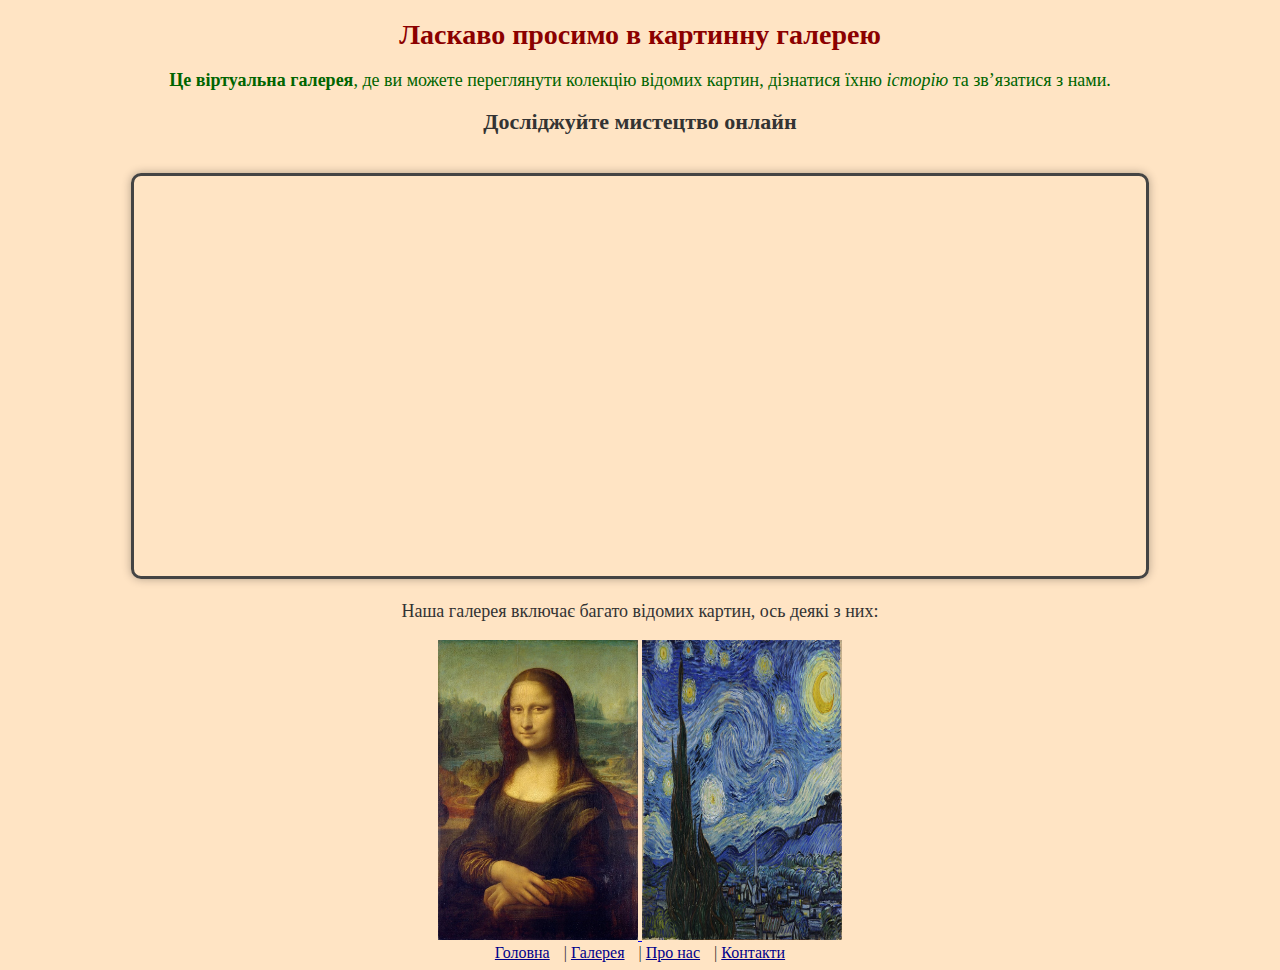
==== index.html @ 80d684b8 "+++" ====
<!DOCTYPE html>
<html lang="uk">

<head>
    <meta charset="UTF-8">
    <meta name="viewport" content="width=device-width, initial-scale=1.0">
    <meta name="author" content="ІС-32 Лємаєва Олександра">
    <title>Головна сторінка</title>
</head>

<body
    style="background-color: bisque; background-size: 100%; color: #333; font-family: 'Georgia', serif; text-align: center;">
    <h1 style="font-size: 28px; color: darkred;">Ласкаво просимо в картинну галерею</h1>

    <p style="font-size: 18px; color: darkgreen;">
        <b>Це віртуальна галерея</b>, де ви можете переглянути колекцію відомих картин,
        дізнатися їхню <i>історію</i> та зв’язатися з нами.
    </p>

    <h2 style="font-size: 22px;">Досліджуйте мистецтво онлайн</h2>

    <iframe src="https://www.uffizi.it/video-storie/uffizi" allowfullscreen
        style="width: 80%; height: 400px; border: 3px solid #444; border-radius: 10px; box-shadow: 0 0 10px rgba(0, 0, 0, 0.3); margin-top: 20px;">
    </iframe>

    <p style="font-size: 18px;">Наша галерея включає багато відомих картин, ось деякі з них:</p>

    <a href="images/monalisa_large.jpg" target="_blank">
        <img src="images/monalisa_small.jpg" width="200" height="300" alt="Мона Ліза">
    </a>
    <a href="images/starrynight_large.jpg" target="_blank">
        <img src="images/starrynight_small.jpg" width="200" height="300" alt="Зоряна ніч">
    </a>

    <nav>
        <a href="index.html" style="font-size: 16px; color: darkblue; margin-right: 10px;">Головна</a> |
        <a href="gallery.html" style="font-size: 16px; color: darkblue; margin-right: 10px;">Галерея</a> |
        <a href="about.html" style="font-size: 16px; color: darkblue; margin-right: 10px;">Про нас</a> |
        <a href="contact.html" style="font-size: 16px; color: darkblue;">Контакти</a>
    </nav>

</body>

</html>
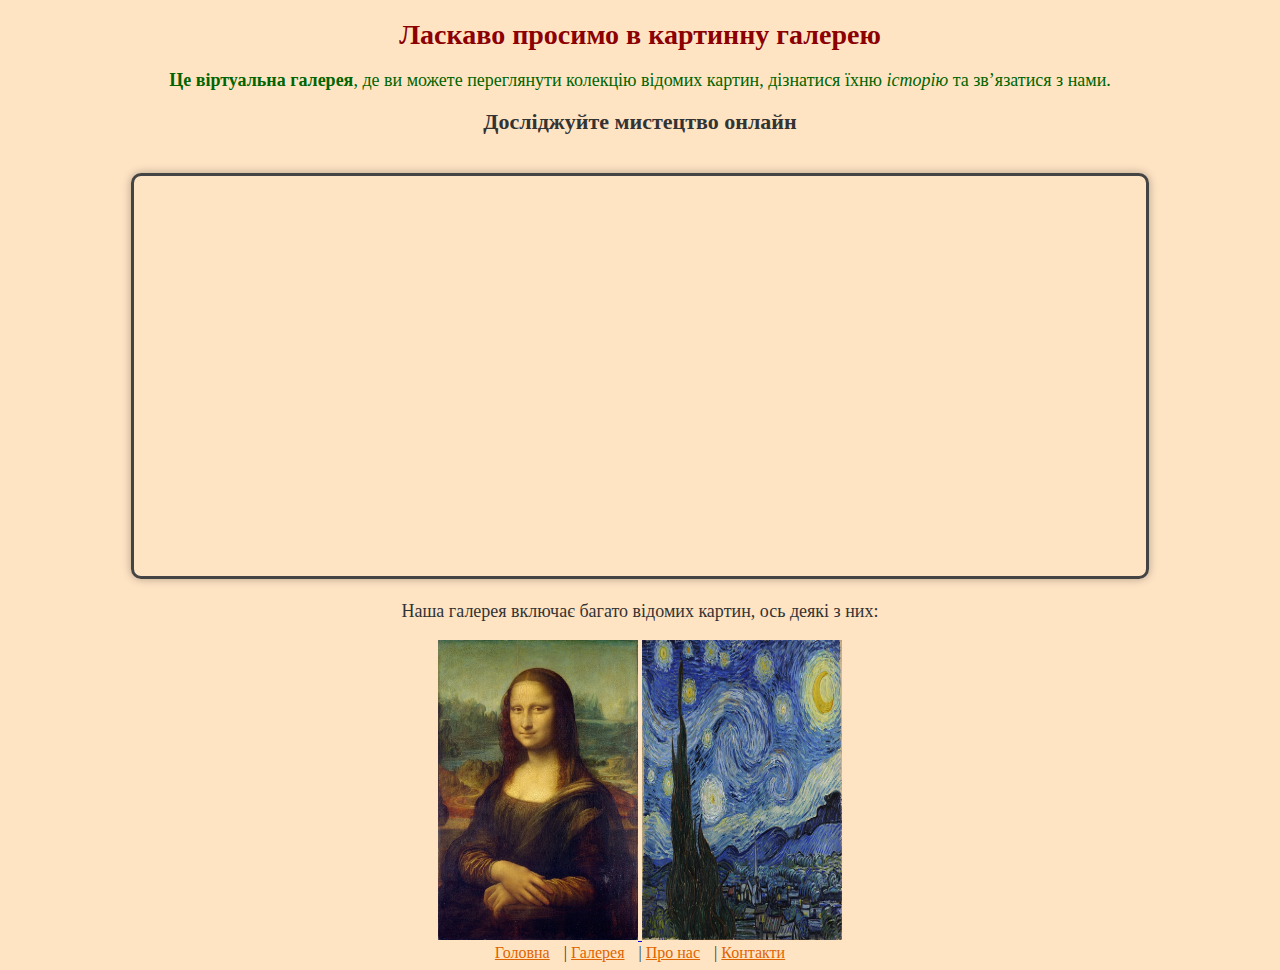
==== commit a5904f95: "++" ====
--- a/index.html
+++ b/index.html
@@ -33,10 +33,10 @@
     </a>
 
     <nav>
-        <a href="index.html" style="font-size: 16px; color: darkblue; margin-right: 10px;">Головна</a> |
-        <a href="gallery.html" style="font-size: 16px; color: darkblue; margin-right: 10px;">Галерея</a> |
-        <a href="about.html" style="font-size: 16px; color: darkblue; margin-right: 10px;">Про нас</a> |
-        <a href="contact.html" style="font-size: 16px; color: darkblue;">Контакти</a>
+        <a href="index.html" style="font-size: 16px; color: rgb(222, 100, 0); margin-right: 10px;">Головна</a> |
+        <a href="gallery.html" style="font-size: 16px; color: rgb(222, 100, 0); margin-right: 10px;">Галерея</a> |
+        <a href="about.html" style="font-size: 16px; color: rgb(222, 100, 0); margin-right: 10px;">Про нас</a> |
+        <a href="contact.html" style="font-size: 16px; color: rgb(222, 100, 0);">Контакти</a>
     </nav>
 
 </body>
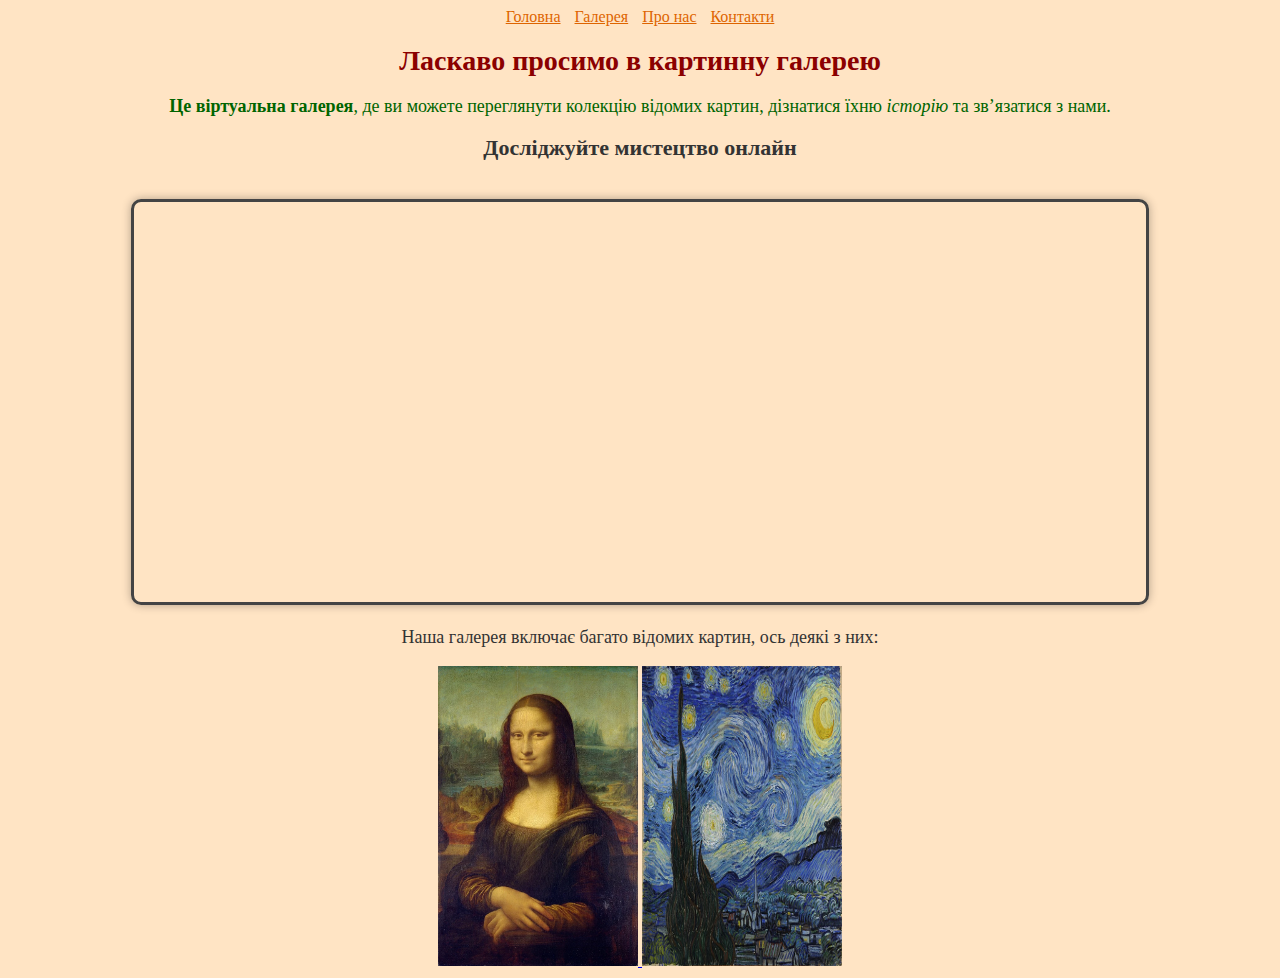
==== commit 56e133b4: "+" ====
--- a/index.html
+++ b/index.html
@@ -10,34 +10,37 @@
 
 <body
     style="background-color: bisque; background-size: 100%; color: #333; font-family: 'Georgia', serif; text-align: center;">
-    <h1 style="font-size: 28px; color: darkred;">Ласкаво просимо в картинну галерею</h1>
+    <header>
+            <nav>
+                <a href="index.html" style="font-size: 16px; color: rgb(222, 100, 0); margin-right: 10px;">Головна</a>
+                <a href="gallery.html" style="font-size: 16px; color: rgb(222, 100, 0); margin-right: 10px;">Галерея</a>
+                <a href="about.html" style="font-size: 16px; color: rgb(222, 100, 0); margin-right: 10px;">Про нас</a>
+                <a href="contact.html" style="font-size: 16px; color: rgb(222, 100, 0);">Контакти</a>
+            </nav>
+    </header>
+    <main>
+        <h1 style="font-size: 28px; color: darkred;">Ласкаво просимо в картинну галерею</h1>
+        <p style="font-size: 18px; color: darkgreen;">
+            <b>Це віртуальна галерея</b>, де ви можете переглянути колекцію відомих картин,
+            дізнатися їхню <i>історію</i> та зв’язатися з нами.
+        </p>
+        <h2 style="font-size: 22px;">Досліджуйте мистецтво онлайн</h2>
+        <iframe src="https://www.uffizi.it/video-storie/uffizi" allowfullscreen
+        style="width: 80%; height: 400px; border: 3px solid #444; border-radius: 10px; box-shadow: 0 0 10px rgba(0, 0, 0, 0.3); margin-top: 20px;">
+        </iframe>
+        <p style="font-size: 18px;">Наша галерея включає багато відомих картин, ось деякі з них:</p>
+        <a href="images/monalisa_large.jpg" target="_blank">
+            <img src="images/monalisa_small.jpg" width="200" height="300" alt="Мона Ліза">
+        </a>
+        <a href="images/starrynight_large.jpg" target="_blank">
+            <img src="images/starrynight_small.jpg" width="200" height="300" alt="Зоряна ніч">
+        </a>
+    </main>
+    
+    <footer>
 
-    <p style="font-size: 18px; color: darkgreen;">
-        <b>Це віртуальна галерея</b>, де ви можете переглянути колекцію відомих картин,
-        дізнатися їхню <i>історію</i> та зв’язатися з нами.
-    </p>
-
-    <h2 style="font-size: 22px;">Досліджуйте мистецтво онлайн</h2>
-
-    <iframe src="https://www.uffizi.it/video-storie/uffizi" allowfullscreen
-        style="width: 80%; height: 400px; border: 3px solid #444; border-radius: 10px; box-shadow: 0 0 10px rgba(0, 0, 0, 0.3); margin-top: 20px;">
-    </iframe>
-
-    <p style="font-size: 18px;">Наша галерея включає багато відомих картин, ось деякі з них:</p>
-
-    <a href="images/monalisa_large.jpg" target="_blank">
-        <img src="images/monalisa_small.jpg" width="200" height="300" alt="Мона Ліза">
-    </a>
-    <a href="images/starrynight_large.jpg" target="_blank">
-        <img src="images/starrynight_small.jpg" width="200" height="300" alt="Зоряна ніч">
-    </a>
-
-    <nav>
-        <a href="index.html" style="font-size: 16px; color: rgb(222, 100, 0); margin-right: 10px;">Головна</a> |
-        <a href="gallery.html" style="font-size: 16px; color: rgb(222, 100, 0); margin-right: 10px;">Галерея</a> |
-        <a href="about.html" style="font-size: 16px; color: rgb(222, 100, 0); margin-right: 10px;">Про нас</a> |
-        <a href="contact.html" style="font-size: 16px; color: rgb(222, 100, 0);">Контакти</a>
-    </nav>
+    </footer>
+    
 
 </body>
 
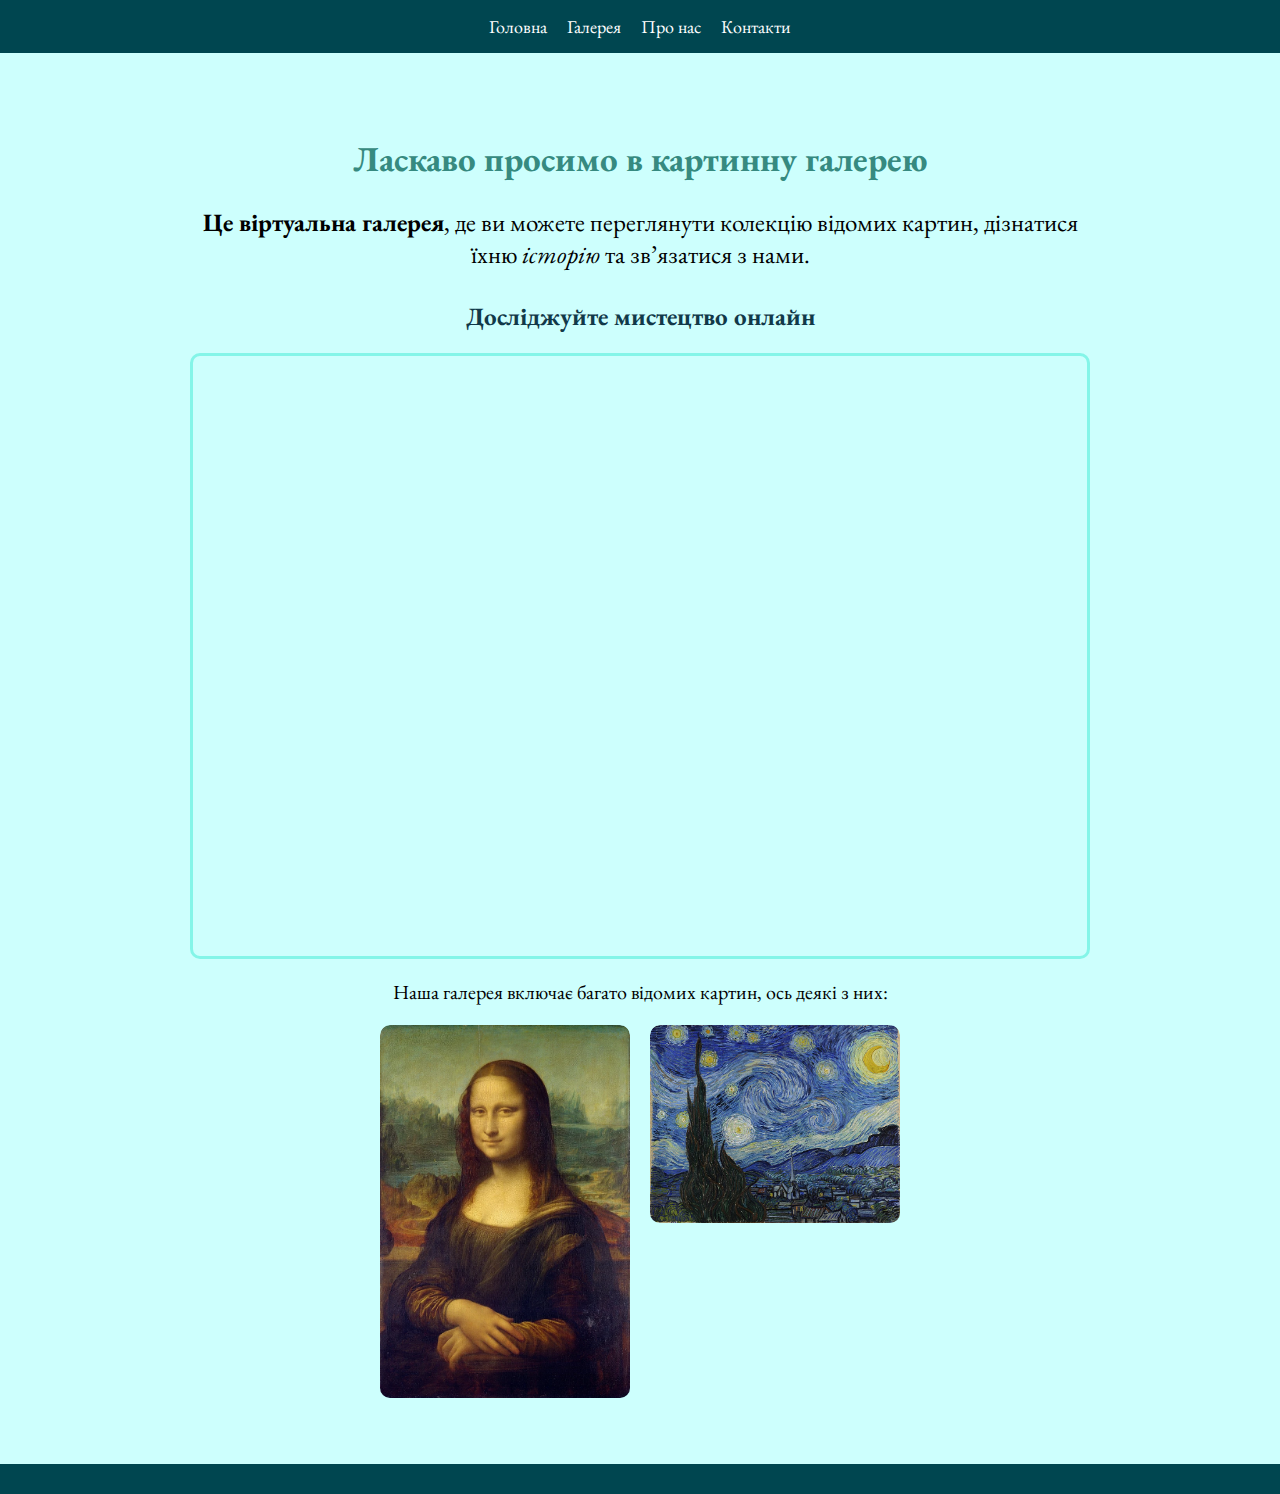
==== commit 93a34f02: "+" ====
--- a/index.html
+++ b/index.html
@@ -5,42 +5,48 @@
     <meta charset="UTF-8">
     <meta name="viewport" content="width=device-width, initial-scale=1.0">
     <meta name="author" content="ІС-32 Лємаєва Олександра">
-    <title>Головна сторінка</title>
+    <title>Картинна галерея</title>
+    <link rel="stylesheet" href="./styles.css">
+    <link rel="preconnect" href="https://fonts.googleapis.com">
+    <link rel="preconnect" href="https://fonts.gstatic.com" crossorigin>
+    <link href="https://fonts.googleapis.com/css2?family=EB+Garamond:ital,wght@0,400..800;1,400..800&display=swap" rel="stylesheet">
 </head>
 
-<body
-    style="background-color: bisque; background-size: 100%; color: #333; font-family: 'Georgia', serif; text-align: center;">
-    <header>
-            <nav>
-                <a href="index.html" style="font-size: 16px; color: rgb(222, 100, 0); margin-right: 10px;">Головна</a>
-                <a href="gallery.html" style="font-size: 16px; color: rgb(222, 100, 0); margin-right: 10px;">Галерея</a>
-                <a href="about.html" style="font-size: 16px; color: rgb(222, 100, 0); margin-right: 10px;">Про нас</a>
-                <a href="contact.html" style="font-size: 16px; color: rgb(222, 100, 0);">Контакти</a>
-            </nav>
+<body>
+
+    <header class="header">
+        <nav class="nav">
+            <a href="index.html" class="nav_link">Головна</a>
+            <a href="gallery.html" class="nav_link">Галерея</a>
+            <a href="about.html" class="nav_link">Про нас</a>
+            <a href="contact.html" class="nav_link">Контакти</a>
+        </nav>
     </header>
-    <main>
-        <h1 style="font-size: 28px; color: darkred;">Ласкаво просимо в картинну галерею</h1>
-        <p style="font-size: 18px; color: darkgreen;">
+
+    <main class="main">
+        <h1 class="main_title">Ласкаво просимо в картинну галерею</h1>
+        <p class="main_descr">
             <b>Це віртуальна галерея</b>, де ви можете переглянути колекцію відомих картин,
             дізнатися їхню <i>історію</i> та зв’язатися з нами.
         </p>
-        <h2 style="font-size: 22px;">Досліджуйте мистецтво онлайн</h2>
-        <iframe src="https://www.uffizi.it/video-storie/uffizi" allowfullscreen
-        style="width: 80%; height: 400px; border: 3px solid #444; border-radius: 10px; box-shadow: 0 0 10px rgba(0, 0, 0, 0.3); margin-top: 20px;">
-        </iframe>
-        <p style="font-size: 18px;">Наша галерея включає багато відомих картин, ось деякі з них:</p>
-        <a href="images/monalisa_large.jpg" target="_blank">
-            <img src="images/monalisa_small.jpg" width="200" height="300" alt="Мона Ліза">
-        </a>
-        <a href="images/starrynight_large.jpg" target="_blank">
-            <img src="images/starrynight_small.jpg" width="200" height="300" alt="Зоряна ніч">
-        </a>
+        <h2 class="main_subtitle">Досліджуйте мистецтво онлайн</h2>
+        <div class="frame_container">
+            <iframe class="frame" src="https://www.uffizi.it/video-storie/uffizi" allowfullscreen></iframe>
+        </div>
+
+        <p class="main_text">Наша галерея включає багато відомих картин, ось деякі з них:</p>
+        <div class="indx_gallery">
+            <a href="images/monalisa_large.jpg" target="_blank" class="indx_gallery_item">
+                <img src="images/monalisa_small.jpg" alt="Мона Ліза" class="indx_gallery_img">
+            </a>
+            <a href="images/starrynight_large.jpg" target="_blank" class="indx_gallery_item">
+                <img src="images/starrynight_small.jpg" alt="Зоряна ніч" class="indx_gallery_img">
+            </a>
+        </div>
     </main>
-    
-    <footer>
 
+    <footer class="footer">
     </footer>
-    
 
 </body>
 
--- a/styles.css
+++ b/styles.css
@@ -0,0 +1,172 @@
+body {
+    font-family: "EB Garamond", serif;
+    font-size: 20px;
+    margin: 0;
+    padding: 0;
+    background-color: #cdfffd;
+    color: #000000;
+}
+
+.header {
+    background-color: #004650;
+    padding: 15px 0;
+    text-align: center;
+}
+
+.nav {
+    display: flex;
+    justify-content: center;
+    gap: 20px;
+}
+
+.nav_link {
+    color: white;
+    text-decoration: none;
+    font-size: 18px;
+    transition: color 0.3s;
+}
+
+.nav_link:hover {
+    color: #653ffc;
+}
+
+.main {
+    max-width: 900px;
+    margin: 40px auto;
+    padding: 20px;
+    text-align: center;
+}
+
+.main_title {
+    font-size: 35px;
+    color: #368a80;
+}
+
+.main_descr {
+    font-size: 25px;
+    margin-bottom: 20px;
+}
+
+.main_subtitle {
+    font-size: 25px;
+    color: #113949;
+    margin-top: 30px;
+}
+
+.frame_container {
+    display: flex;
+    justify-content: center;
+    margin: 20px 0;
+}
+
+.frame {
+    width: 100%;
+    height: 600px;
+    border-radius: 10px;
+    border: 3px solid #84f5e8;
+}
+
+.indx_gallery {
+    display: flex;
+    justify-content: center;
+    gap: 20px;
+    margin-top: 20px;
+}
+
+.indx_gallery_item {
+    display: block;
+    border-radius: 10px;
+    overflow: hidden;
+    transition: transform 0.3s ease-in-out;
+}
+
+.indx_gallery_item:hover {
+    transform: scale(1.1);
+}
+
+.indx_gallery_img {
+    width: 250px;
+    height: auto;
+    border-radius: 10px;
+}
+
+.footer {
+    background-color: #004650;
+    color: white;
+    text-align: center;
+    padding: 15px 0;
+    margin-top: 40px;
+}
+
+.gallery {
+    display: flex;
+    justify-content: center;
+    gap: 20px;
+    flex-wrap: wrap;
+    list-style: none;
+}
+
+.gallery_item {
+    transition: transform 0.3s ease-in-out;
+}
+
+.gallery_item:hover {
+    transform: scale(1.1);
+}
+
+.gallery_img {
+    width: 200px;
+    border-radius: 10px;
+    box-shadow: 0px 4px 8px rgba(0, 0, 0, 0.2);
+}
+
+#galleryTable {
+    width: 100%;
+    margin-top: 30px;
+    border-collapse: collapse;
+    border: 2px solid #25655e54;
+    background: #abdddb;
+}
+
+.table_row {
+    border: 2px solid #25655e54;
+}
+
+.table_cell {
+    border: 2px solid #25655e54;
+}
+
+.table_caption {
+    font-size: 22px;
+    font-weight: bold;
+}
+
+.table_header {
+    background-color: #264653;
+    color: white;
+}
+
+.table_img {
+    width: 150px;
+}
+
+.table_link {
+    text-decoration: none;
+    color: #264653;
+    font-weight: bold;
+}
+
+.table_link:hover {
+    color: #653ffc;
+}
+
+.main_link {
+    text-decoration: none;
+    color: #264653;
+    font-size: 30px;
+    font-weight: bold;
+}
+
+.main_link:hover {
+    color: #653ffc;
+}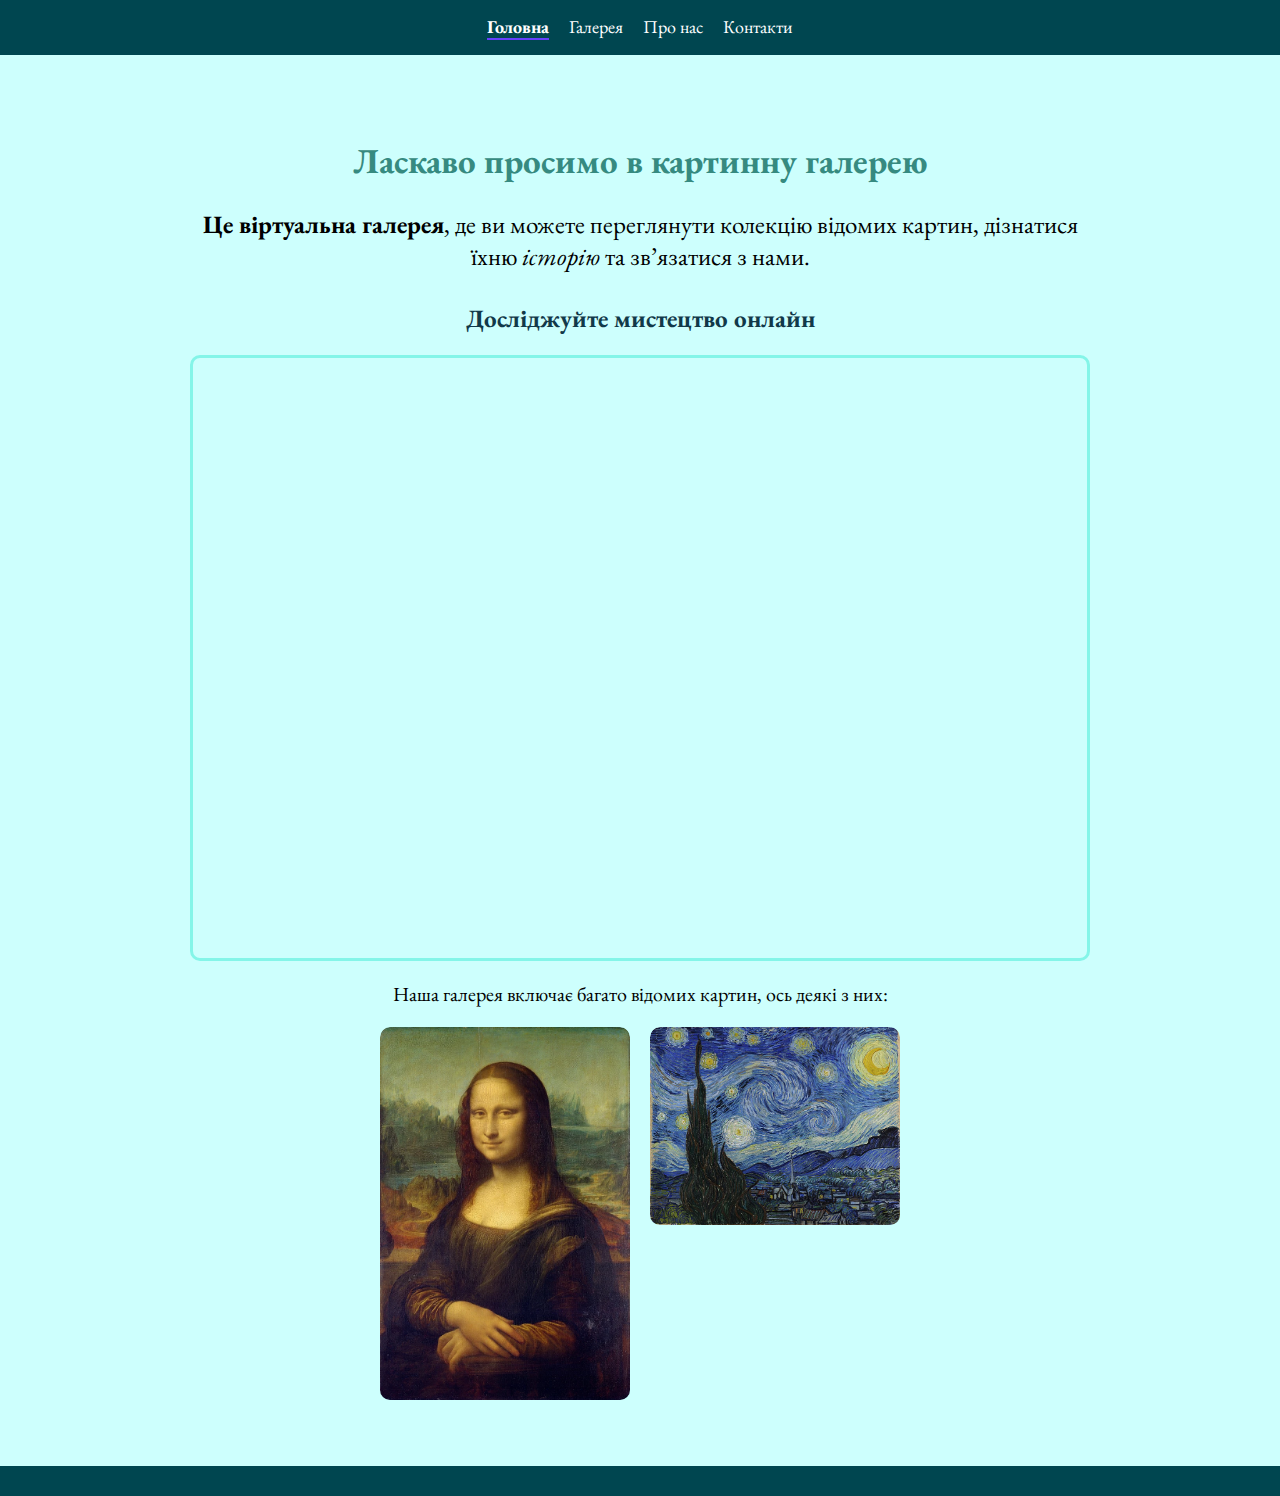
==== commit 0b7d58fd: "++" ====
--- a/index.html
+++ b/index.html
@@ -16,7 +16,7 @@
 
     <header class="header">
         <nav class="nav">
-            <a href="index.html" class="nav_link">Головна</a>
+            <a href="index.html" class="nav_link nav_link_active">Головна</a>
             <a href="gallery.html" class="nav_link">Галерея</a>
             <a href="about.html" class="nav_link">Про нас</a>
             <a href="contact.html" class="nav_link">Контакти</a>
--- a/styles.css
+++ b/styles.css
@@ -30,6 +30,11 @@
     color: #653ffc;
 }
 
+.nav_link_active {
+    font-weight: bold;
+    border-bottom: 2px solid #653ffc;
+}
+
 .main {
     max-width: 900px;
     margin: 40px auto;
@@ -40,6 +45,7 @@
 .main_title {
     font-size: 35px;
     color: #368a80;
+    text-align: center;
 }
 
 .main_descr {
@@ -137,8 +143,10 @@
 }
 
 .table_caption {
-    font-size: 22px;
-    font-weight: bold;
+    font-weight: bold;
+    font-size: 25px;
+    color: #113949;
+    margin-top: 30px;
 }
 
 .table_header {
@@ -169,4 +177,101 @@
 
 .main_link:hover {
     color: #653ffc;
+}
+
+.contact {
+    max-width: 1000px;
+    margin: 50px auto;
+    padding: 25px;
+    background-color: white;
+    box-shadow: 0 4px 8px rgba(0, 0, 0, 0.2);
+    border-radius: 8px;
+    text-align: center;
+}
+
+.contact_form {
+    display: flex;
+    flex-direction: column;
+    gap: 15px;
+}
+
+.contact_label {
+    font-weight: bold;
+    text-align: left;
+    display: block;
+}
+
+.contact_input,
+.contact_textarea {
+    width: 100%;
+    padding: 10px;
+    border: 1px solid #ccc;
+    border-radius: 5px;
+    font-size: 16px;
+}
+
+.contact_textarea {
+    height: 150px;
+    resize: none;
+}
+
+.contact_button {
+    background-color: #264653;
+    color: white;
+    border: none;
+    padding: 12px;
+    font-size: 18px;
+    border-radius: 5px;
+    cursor: pointer;
+    transition: 0.3s;
+    font-family: inherit;
+}
+
+.contact_button:hover {
+    background-color: #653ffc;
+}
+
+.ab_main {
+    max-width: 90%;
+    margin: 20px auto;
+    padding: 20px;
+    background-color: #f2fdff;
+    border-radius: 10px;
+    box-shadow: 0px 0px 10px rgba(0, 0, 0, 0.1);
+}
+
+.link {
+    color: #004650;
+    font-weight: bold;
+    text-decoration: none;
+    transition: color 0.3s;
+}
+
+.link:hover {
+    color: #653ffc;
+}
+
+.list {
+    padding-left: 20px;
+}
+
+.list_unord {
+    list-style: square;
+}
+
+.list_item {
+    margin-bottom: 5px;
+}
+
+.descr_list_title {
+    font-weight: bold;
+    font-size: 18px;
+    margin-top: 10px;
+}
+
+#aboutTable {
+    width: 100%;
+    border-collapse: collapse;
+    border: 2px solid #25655e54;
+    background: #e6fffe;
 }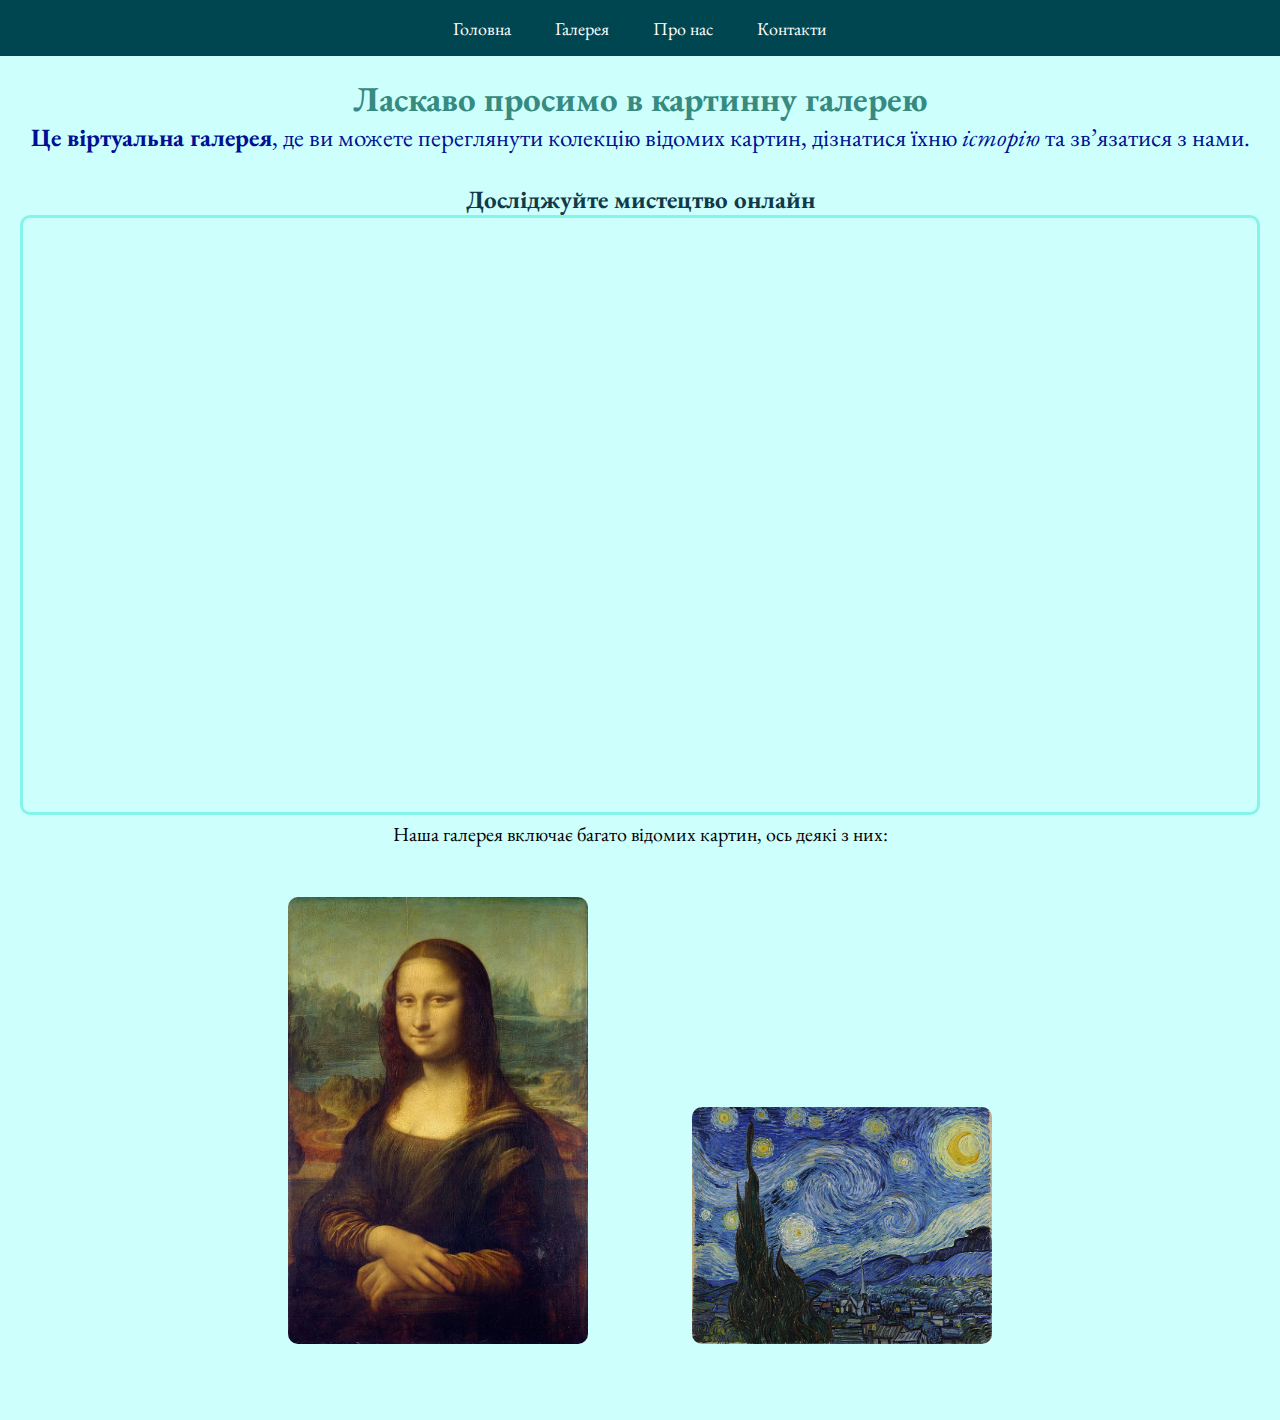
==== commit 026082f1: "upd" ====
--- a/index.html
+++ b/index.html
@@ -10,6 +10,7 @@
     <link rel="preconnect" href="https://fonts.googleapis.com">
     <link rel="preconnect" href="https://fonts.gstatic.com" crossorigin>
     <link href="https://fonts.googleapis.com/css2?family=EB+Garamond:ital,wght@0,400..800;1,400..800&display=swap" rel="stylesheet">
+    <link href="https://fonts.googleapis.com/css2?family=Marck+Script&display=swap" rel="stylesheet">
 </head>
 
 <body>
@@ -25,7 +26,7 @@
 
     <main class="main">
         <h1 class="main_title">Ласкаво просимо в картинну галерею</h1>
-        <p class="main_descr">
+        <p class="main_descr" style="color: #000f93;">
             <b>Це віртуальна галерея</b>, де ви можете переглянути колекцію відомих картин,
             дізнатися їхню <i>історію</i> та зв’язатися з нами.
         </p>
--- a/styles.css
+++ b/styles.css
@@ -1,68 +1,55 @@
+* {
+    margin: 0;
+    padding: 0;
+    box-sizing: border-box;
+}
+
 body {
     font-family: "EB Garamond", serif;
     font-size: 20px;
-    margin: 0;
-    padding: 0;
     background-color: #cdfffd;
     color: #000000;
+    font-style: normal;
 }
 
-.header {
+header {
     background-color: #004650;
     padding: 15px 0;
     text-align: center;
 }
 
-.nav {
-    display: flex;
-    justify-content: center;
-    gap: 20px;
-}
-
 .nav_link {
     color: white;
-    text-decoration: none;
+    text-decoration: none !important;
     font-size: 18px;
-    transition: color 0.3s;
+    padding: 20px;
 }
 
 .nav_link:hover {
     color: #653ffc;
 }
 
-.nav_link_active {
-    font-weight: bold;
-    border-bottom: 2px solid #653ffc;
-}
-
 .main {
-    max-width: 900px;
-    margin: 40px auto;
     padding: 20px;
     text-align: center;
 }
 
-.main_title {
+h1 {
     font-size: 35px;
     color: #368a80;
     text-align: center;
 }
 
 .main_descr {
+    color: #202020;
     font-size: 25px;
     margin-bottom: 20px;
 }
 
-.main_subtitle {
+h2 {
     font-size: 25px;
     color: #113949;
     margin-top: 30px;
-}
-
-.frame_container {
-    display: flex;
-    justify-content: center;
-    margin: 20px 0;
 }
 
 .frame {
@@ -72,58 +59,27 @@
     border: 3px solid #84f5e8;
 }
 
-.indx_gallery {
-    display: flex;
-    justify-content: center;
-    gap: 20px;
-    margin-top: 20px;
+.indx_gallery_img {
+    width: 300px;
+    border-radius: 10px;
+    margin: 50px;
 }
 
 .indx_gallery_item {
-    display: block;
-    border-radius: 10px;
-    overflow: hidden;
-    transition: transform 0.3s ease-in-out;
-}
-
-.indx_gallery_item:hover {
-    transform: scale(1.1);
-}
-
-.indx_gallery_img {
-    width: 250px;
-    height: auto;
-    border-radius: 10px;
-}
-
-.footer {
-    background-color: #004650;
-    color: white;
-    text-align: center;
-    padding: 15px 0;
-    margin-top: 40px;
+    text-decoration: none;
 }
 
 .gallery {
-    display: flex;
-    justify-content: center;
-    gap: 20px;
-    flex-wrap: wrap;
     list-style: none;
 }
 
 .gallery_item {
-    transition: transform 0.3s ease-in-out;
-}
-
-.gallery_item:hover {
-    transform: scale(1.1);
+    margin: 50px;
 }
 
 .gallery_img {
-    width: 200px;
+    width: 300px;
     border-radius: 10px;
-    box-shadow: 0px 4px 8px rgba(0, 0, 0, 0.2);
 }
 
 #galleryTable {
@@ -146,7 +102,6 @@
     font-weight: bold;
     font-size: 25px;
     color: #113949;
-    margin-top: 30px;
 }
 
 .table_header {
@@ -155,7 +110,7 @@
 }
 
 .table_img {
-    width: 150px;
+    width: 200px;
 }
 
 .table_link {
@@ -179,72 +134,18 @@
     color: #653ffc;
 }
 
-.contact {
-    max-width: 1000px;
-    margin: 50px auto;
-    padding: 25px;
-    background-color: white;
-    box-shadow: 0 4px 8px rgba(0, 0, 0, 0.2);
-    border-radius: 8px;
-    text-align: center;
-}
-
-.contact_form {
-    display: flex;
-    flex-direction: column;
-    gap: 15px;
-}
-
-.contact_label {
-    font-weight: bold;
-    text-align: left;
-    display: block;
-}
-
-.contact_input,
-.contact_textarea {
-    width: 100%;
-    padding: 10px;
-    border: 1px solid #ccc;
-    border-radius: 5px;
-    font-size: 16px;
-}
-
-.contact_textarea {
-    height: 150px;
-    resize: none;
-}
-
-.contact_button {
-    background-color: #264653;
-    color: white;
-    border: none;
-    padding: 12px;
-    font-size: 18px;
-    border-radius: 5px;
-    cursor: pointer;
-    transition: 0.3s;
-    font-family: inherit;
-}
-
-.contact_button:hover {
-    background-color: #653ffc;
-}
-
 .ab_main {
-    max-width: 90%;
+    max-width: 95%;
     margin: 20px auto;
     padding: 20px;
     background-color: #f2fdff;
     border-radius: 10px;
-    box-shadow: 0px 0px 10px rgba(0, 0, 0, 0.1);
 }
 
 .link {
     color: #004650;
     font-weight: bold;
     text-decoration: none;
-    transition: color 0.3s;
 }
 
 .link:hover {
@@ -252,21 +153,36 @@
 }
 
 .list {
-    padding-left: 20px;
+    font-family: "Marck Script", cursive;
+    font-size: 21px;
+    color: #000000;
+    background-color: #e6fffe;
+    padding: 15px;
+    border-radius: 10px;
+    border: 2px solid #abdddb;
+}
+
+.list_ord {
+    list-style: decimal;
+    padding-left: 30px;
 }
 
 .list_unord {
     list-style: square;
+    padding-left: 30px;
 }
 
-.list_item {
+.list_item,
+dd {
     margin-bottom: 5px;
+    font-weight: bold;
+    color: #653ffc;
 }
 
-.descr_list_title {
+dt {
     font-weight: bold;
-    font-size: 18px;
     margin-top: 10px;
+    color: #368a80;
 }
 
 #aboutTable {
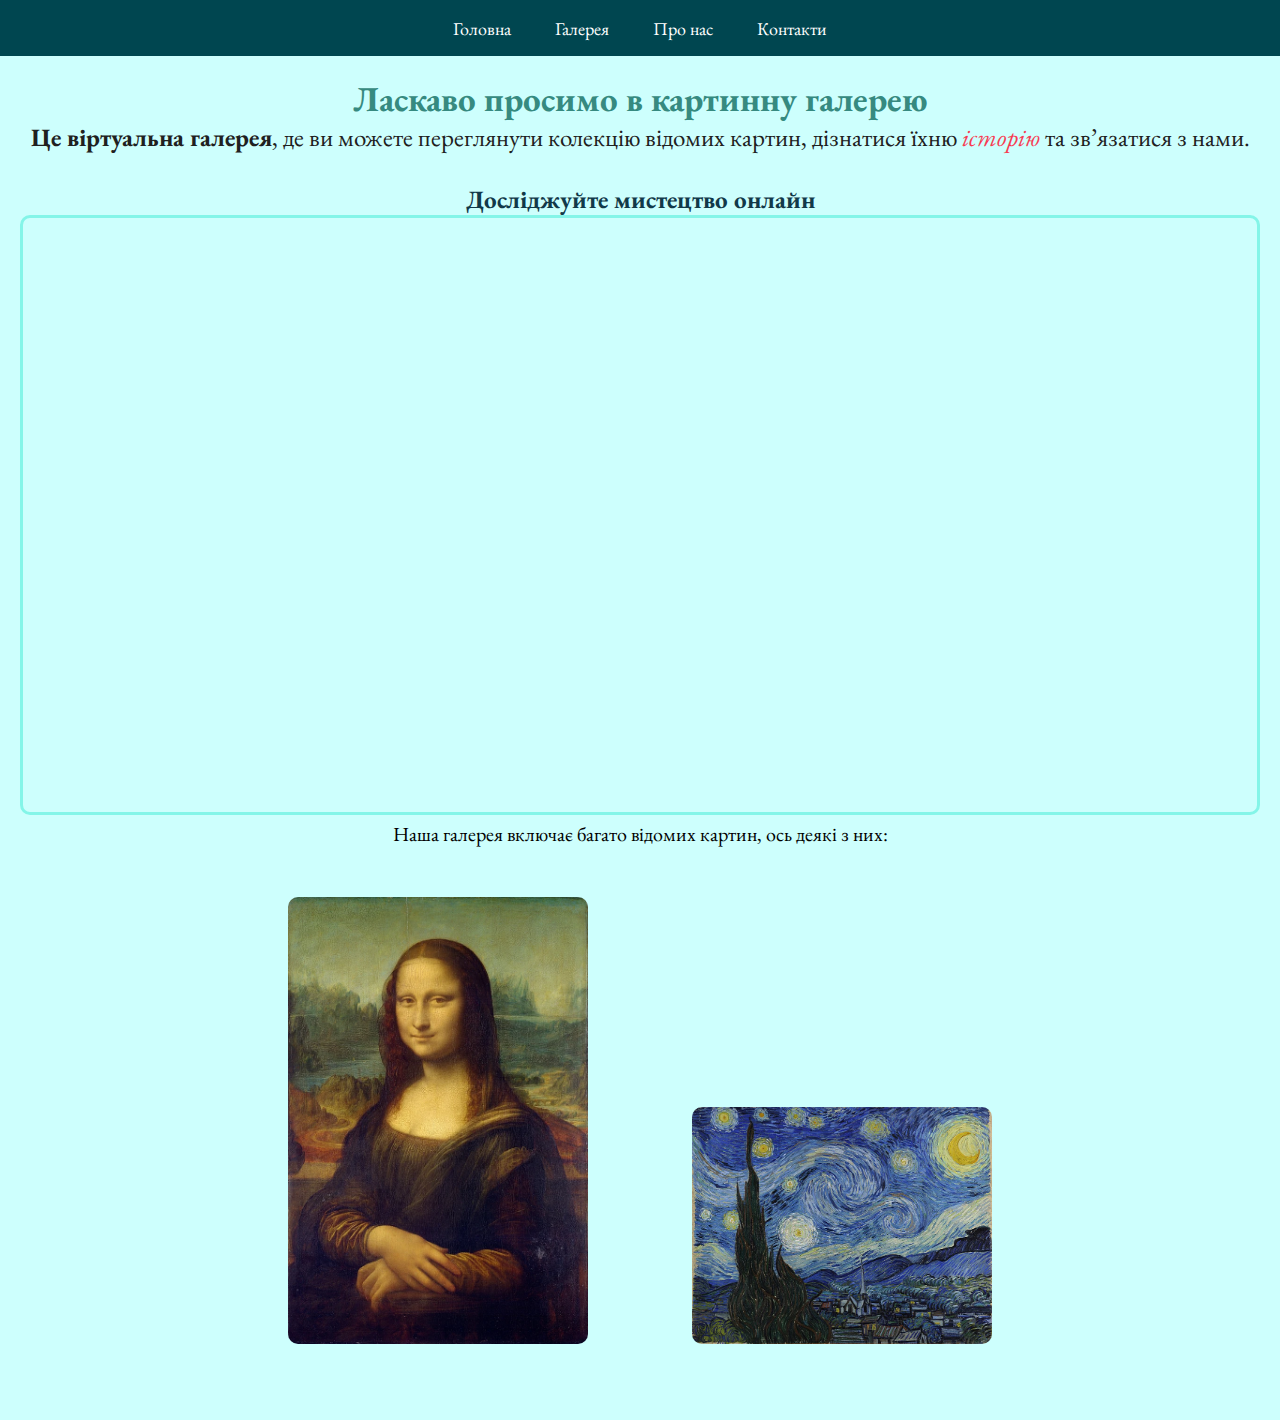
==== commit 501e2225: "+" ====
--- a/index.html
+++ b/index.html
@@ -26,7 +26,7 @@
 
     <main class="main">
         <h1 class="main_title">Ласкаво просимо в картинну галерею</h1>
-        <p class="main_descr" style="color: #000f93;">
+        <p class="main_descr">
             <b>Це віртуальна галерея</b>, де ви можете переглянути колекцію відомих картин,
             дізнатися їхню <i>історію</i> та зв’язатися з нами.
         </p>
--- a/styles.css
+++ b/styles.css
@@ -18,15 +18,31 @@
     text-align: center;
 }
 
-.nav_link {
+nav a {
     color: white;
-    text-decoration: none !important;
+    text-decoration: none;
     font-size: 18px;
     padding: 20px;
 }
 
-.nav_link:hover {
-    color: #653ffc;
+nav a:hover {
+    color: #653ffc;
+}
+
+nav>a:hover {
+    color: #fc3fe3;
+}
+
+i+b {
+    color: #19f3f7;
+}
+
+i>b {
+    color: #42f719;
+}
+
+.main_descr i {
+    color: #f73c52;
 }
 
 .main {
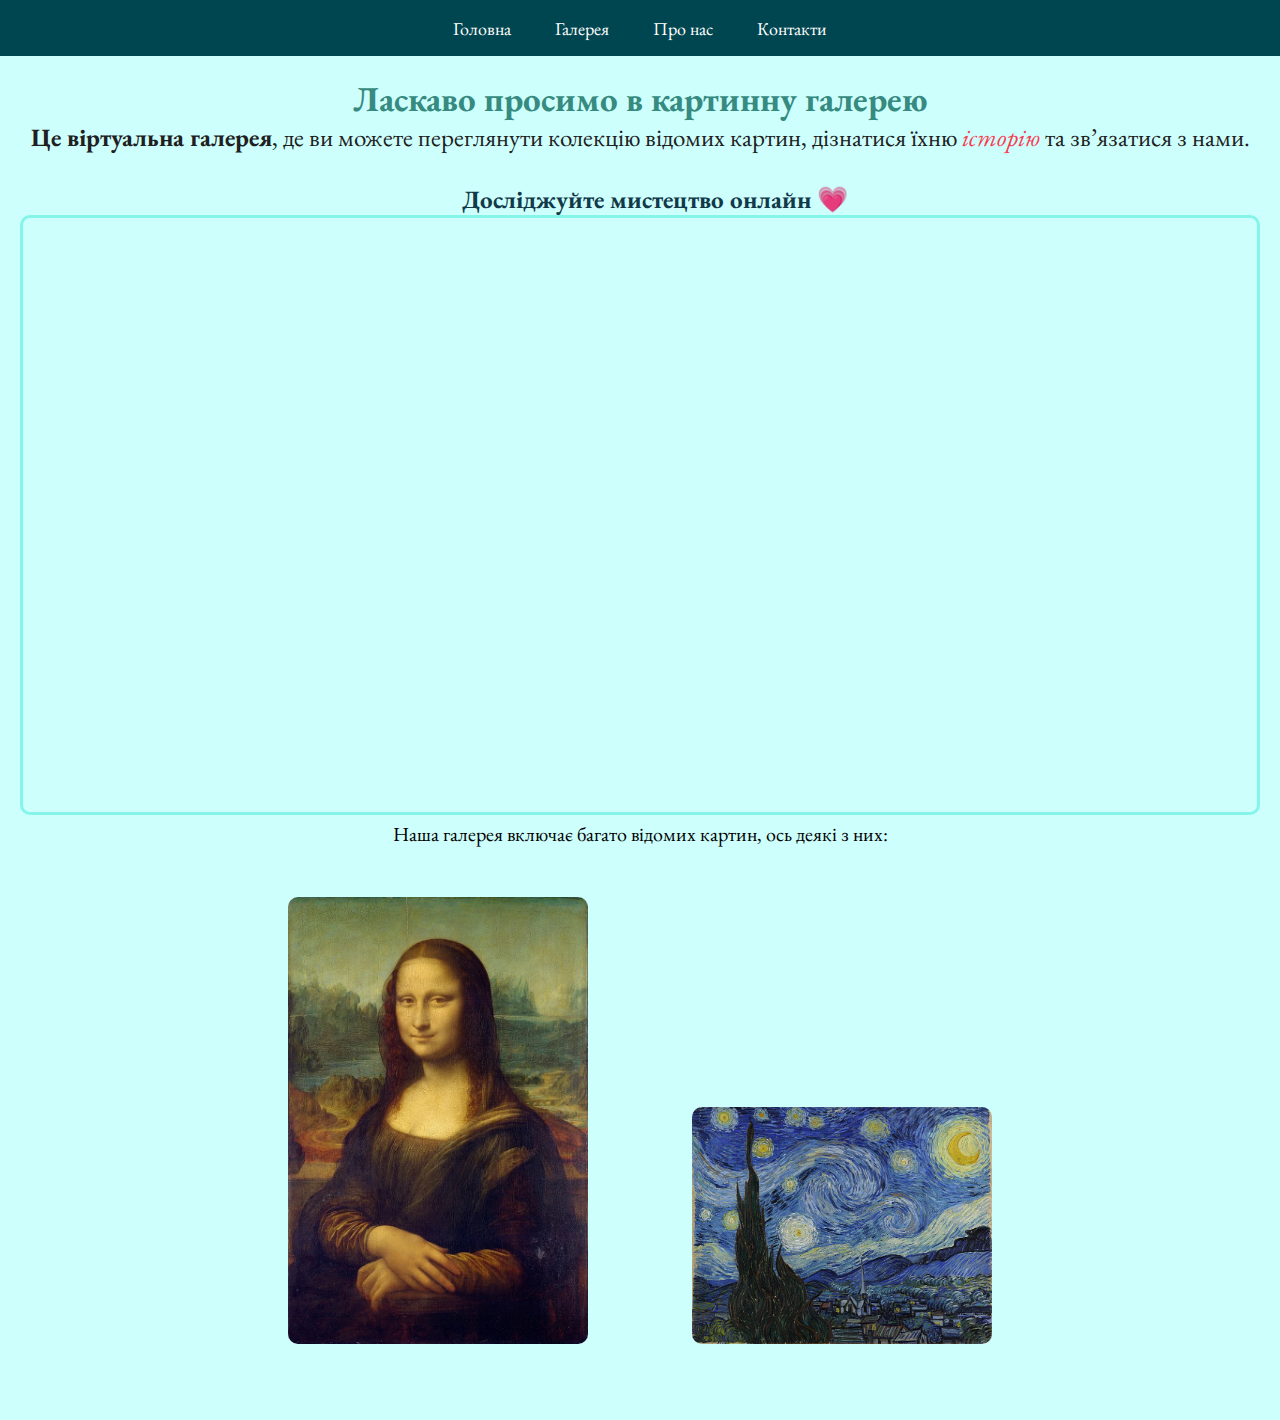
==== commit db4dfabf: "+++" ====
--- a/index.html
+++ b/index.html
@@ -9,7 +9,8 @@
     <link rel="stylesheet" href="./styles.css">
     <link rel="preconnect" href="https://fonts.googleapis.com">
     <link rel="preconnect" href="https://fonts.gstatic.com" crossorigin>
-    <link href="https://fonts.googleapis.com/css2?family=EB+Garamond:ital,wght@0,400..800;1,400..800&display=swap" rel="stylesheet">
+    <link href="https://fonts.googleapis.com/css2?family=EB+Garamond:ital,wght@0,400..800;1,400..800&display=swap"
+        rel="stylesheet">
     <link href="https://fonts.googleapis.com/css2?family=Marck+Script&display=swap" rel="stylesheet">
 </head>
 
@@ -44,6 +45,7 @@
                 <img src="images/starrynight_small.jpg" alt="Зоряна ніч" class="indx_gallery_img">
             </a>
         </div>
+        
     </main>
 
     <footer class="footer">
--- a/styles.css
+++ b/styles.css
@@ -29,10 +29,6 @@
     color: #653ffc;
 }
 
-nav>a:hover {
-    color: #fc3fe3;
-}
-
 i+b {
     color: #19f3f7;
 }
@@ -41,7 +37,7 @@
     color: #42f719;
 }
 
-.main_descr i {
+.main_descr>i {
     color: #f73c52;
 }
 
@@ -158,14 +154,52 @@
     border-radius: 10px;
 }
 
-.link {
-    color: #004650;
-    font-weight: bold;
-    text-decoration: none;
-}
-
-.link:hover {
-    color: #653ffc;
+.ab_main a {
+    font-weight: bold;
+    text-decoration: none;
+}
+
+.ab_main a:link {
+    color: #653ffc;
+}
+
+.ab_main a:visited {
+    color: #5c005c;
+}
+
+.ab_main a:hover {
+    color: #560094;
+    background-color: #a993ff4e;
+    cursor: pointer;
+}
+
+.ab_main a:active {
+    color: #eeff5a;
+}
+
+.about_us {
+    color: #202020;
+    font-size: 25px;
+
+}
+
+.about_us p:first-child {
+    background-color: #cbbeff;
+    font-style: italic;
+    padding: 20px;
+    font-weight: bold;
+    border-radius: 10px;
+    text-align: center;
+}
+
+.main_subtitle {
+    text-align: center;
+    padding-left: 30px;
+}
+
+.main_subtitle::after {
+    content: " 💗";
+    font-size: 25px;
 }
 
 .list {
@@ -195,10 +229,22 @@
     color: #653ffc;
 }
 
+dd::before {
+    content: "🖌️";
+    font-size: 25px;
+    position: relative;
+}
+
 dt {
     font-weight: bold;
     margin-top: 10px;
     color: #368a80;
+}
+
+dt::before {
+    content: "🎨";
+    font-size: 25px;
+    position: relative;
 }
 
 #aboutTable {
@@ -206,4 +252,87 @@
     border-collapse: collapse;
     border: 2px solid #25655e54;
     background: #e6fffe;
+}
+
+.artist_block {
+    background-color: #d4f2fa;
+    padding: 20px;
+    margin-bottom: 20px;
+    border-radius: 8px;
+}
+
+.artist_block.f {
+    position: relative;
+    left: 50px;
+    top: 20px;
+    width: 500px;
+}
+
+.artist_block.s {
+    position: relative;
+    left: 400px;
+    top: -20px;
+    width: 500px;
+}
+
+.artist_block span {
+    color: #12007b;
+    font-weight: bold;
+    font-style: italic;
+}
+
+.artist_block {
+    margin-bottom: 10px;
+}
+
+.floating {
+    height: 100px;
+    float: right;
+}
+
+button {
+    background-color: #653ffc;
+    font-family: inherit;
+    font-size: 25px;
+    color: white;
+    text-align: center;
+    padding: 20px 30px;
+    margin-top: 20px;
+    border: none;
+    border-radius: 10px;
+    cursor: pointer;
+    transition: background-color 0.3s ease, transform 0.3s ease;
+}
+
+button:hover {
+    background-color: #ad99ff;
+    transform: scale(1.1);
+}
+
+.fancy-bold {
+    color: #2222ff;
+    font-weight: bold;
+    font-size: 30px;
+    text-shadow: 1px 1px 2px rgb(154, 154, 154);
+    transition: all 0.3s ease-in-out;
+    cursor: pointer;
+    position: relative;
+    left: 400px;
+    top: 10px;
+}
+
+.fancy-bold::after {
+    content: "";
+    position: absolute;
+    top: 0;
+    left: -100%;
+    height: 100%;
+    width: 100%;
+    background: linear-gradient(120deg, transparent, rgba(255, 255, 255, 0.6), transparent);
+    transform: skewX(-20deg);
+}
+
+.fancy-bold:hover::after {
+    left: 100%;
+    transition: left 0.8s ease-in-out;
 }